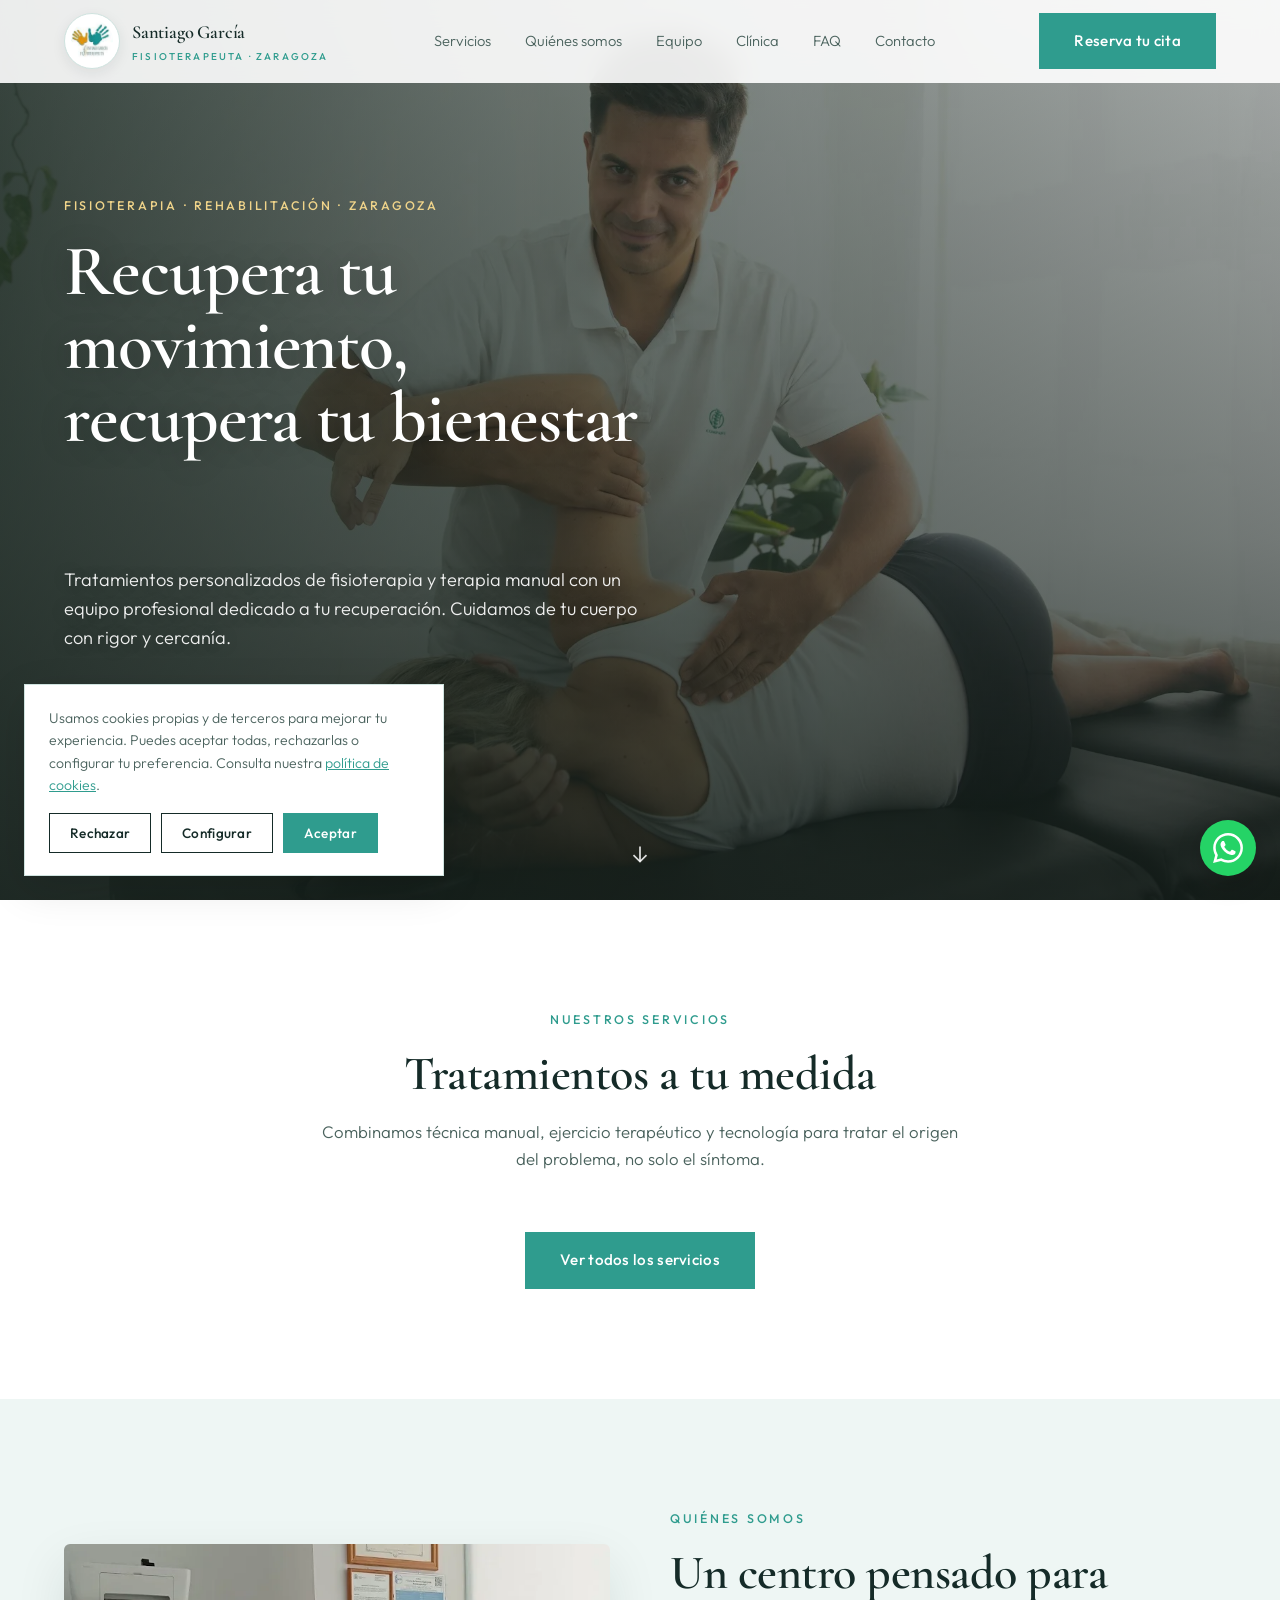
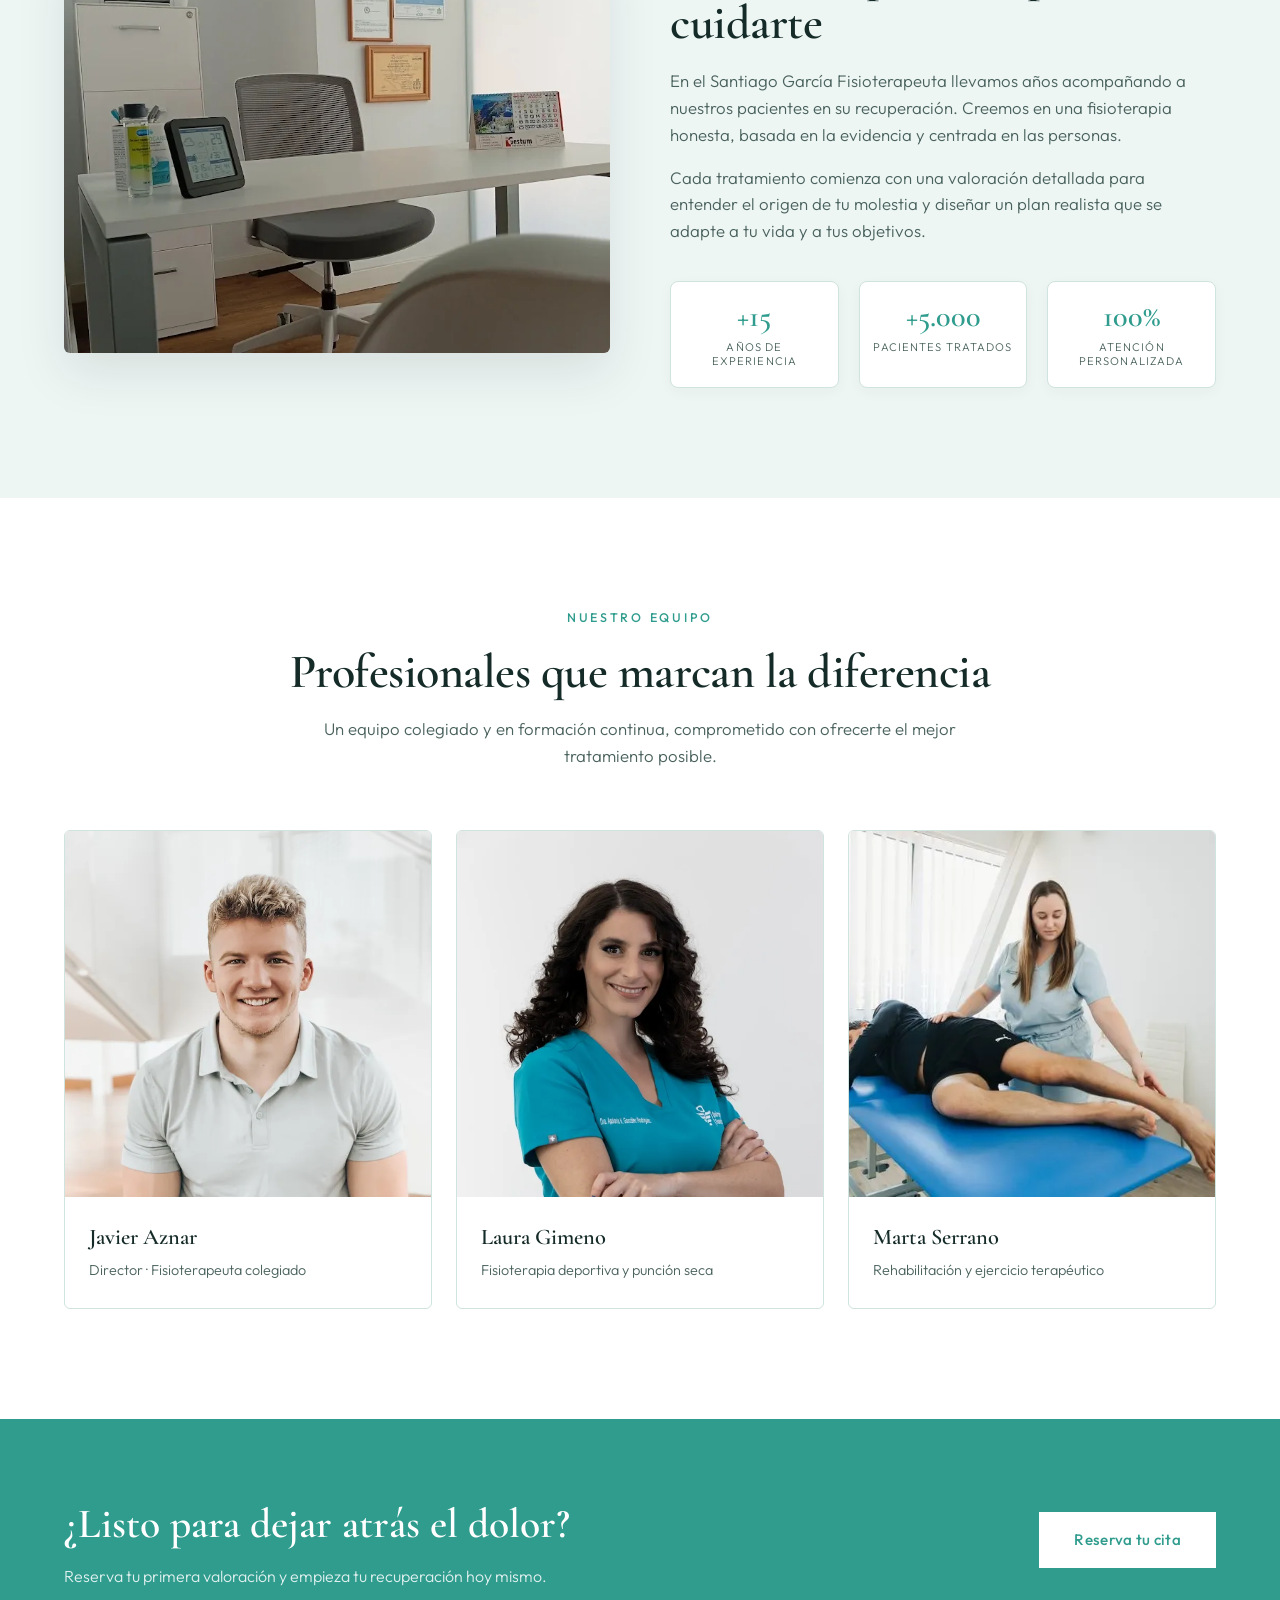
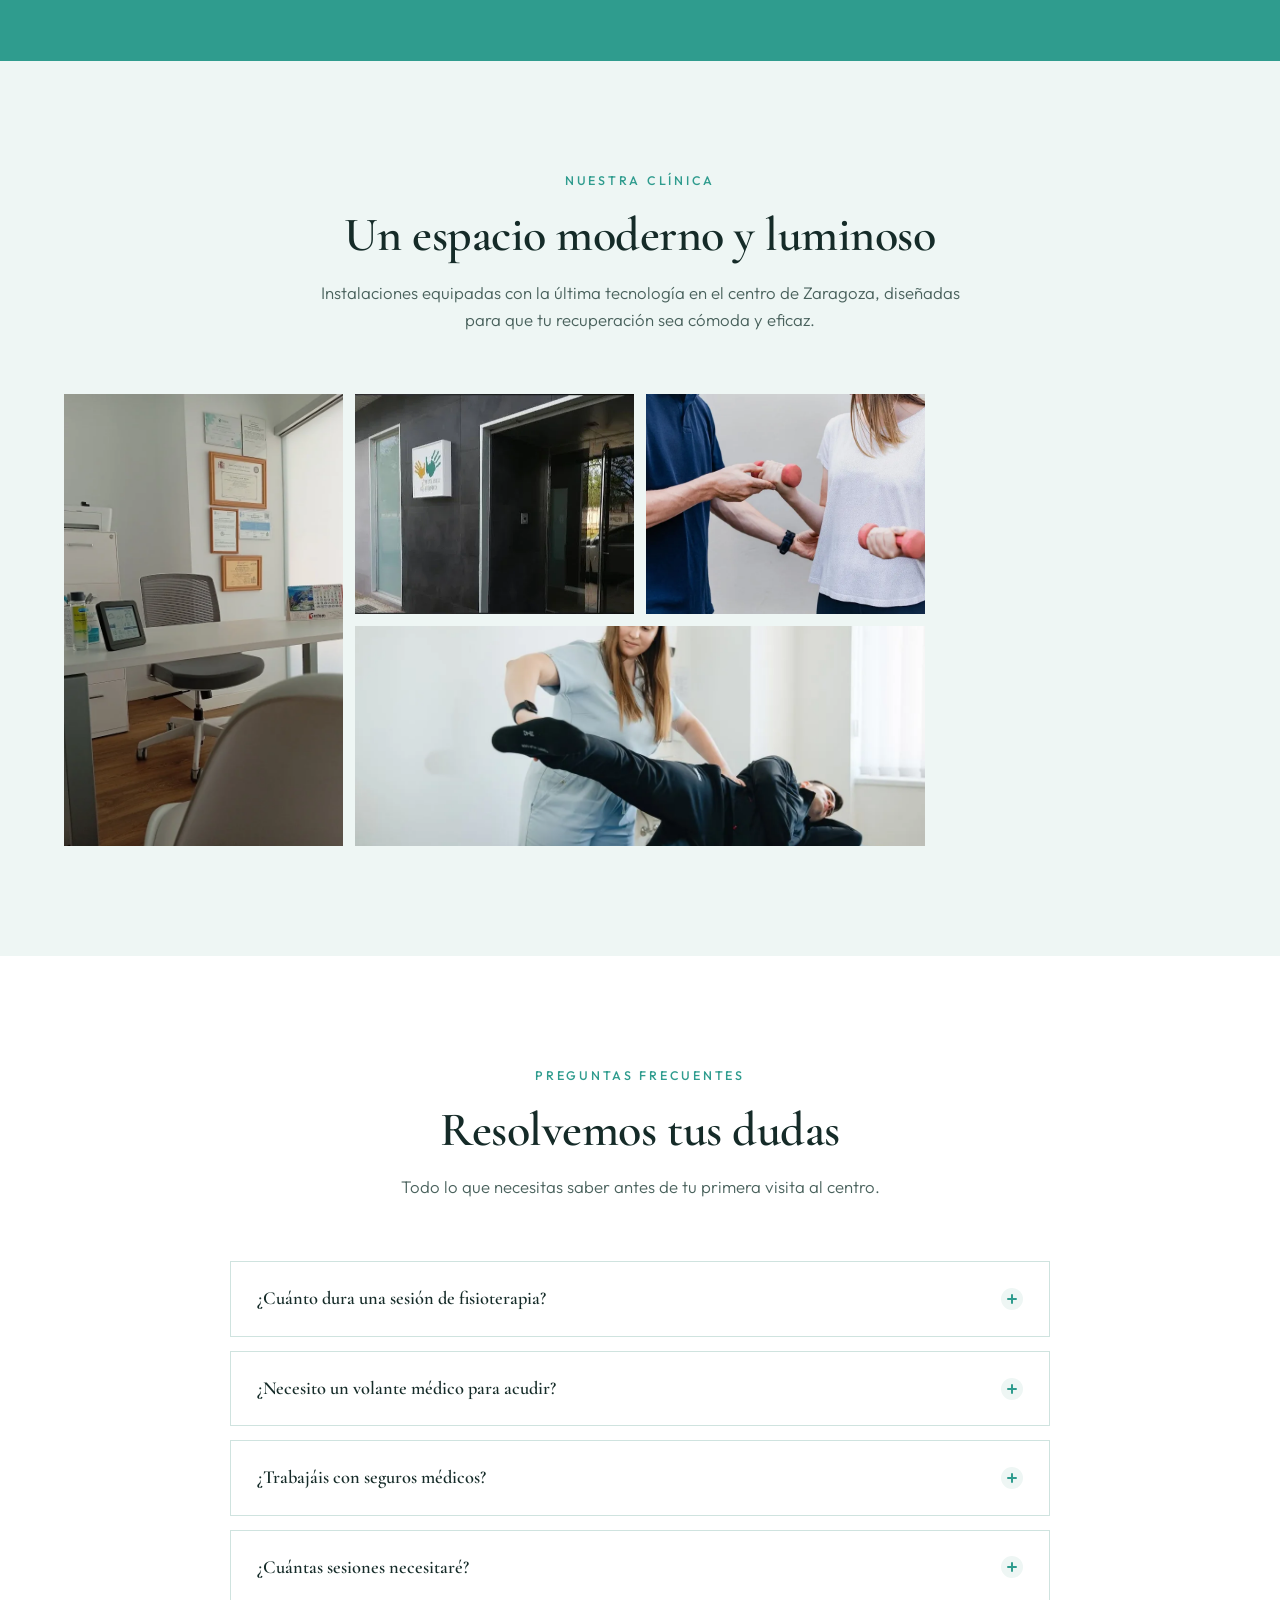
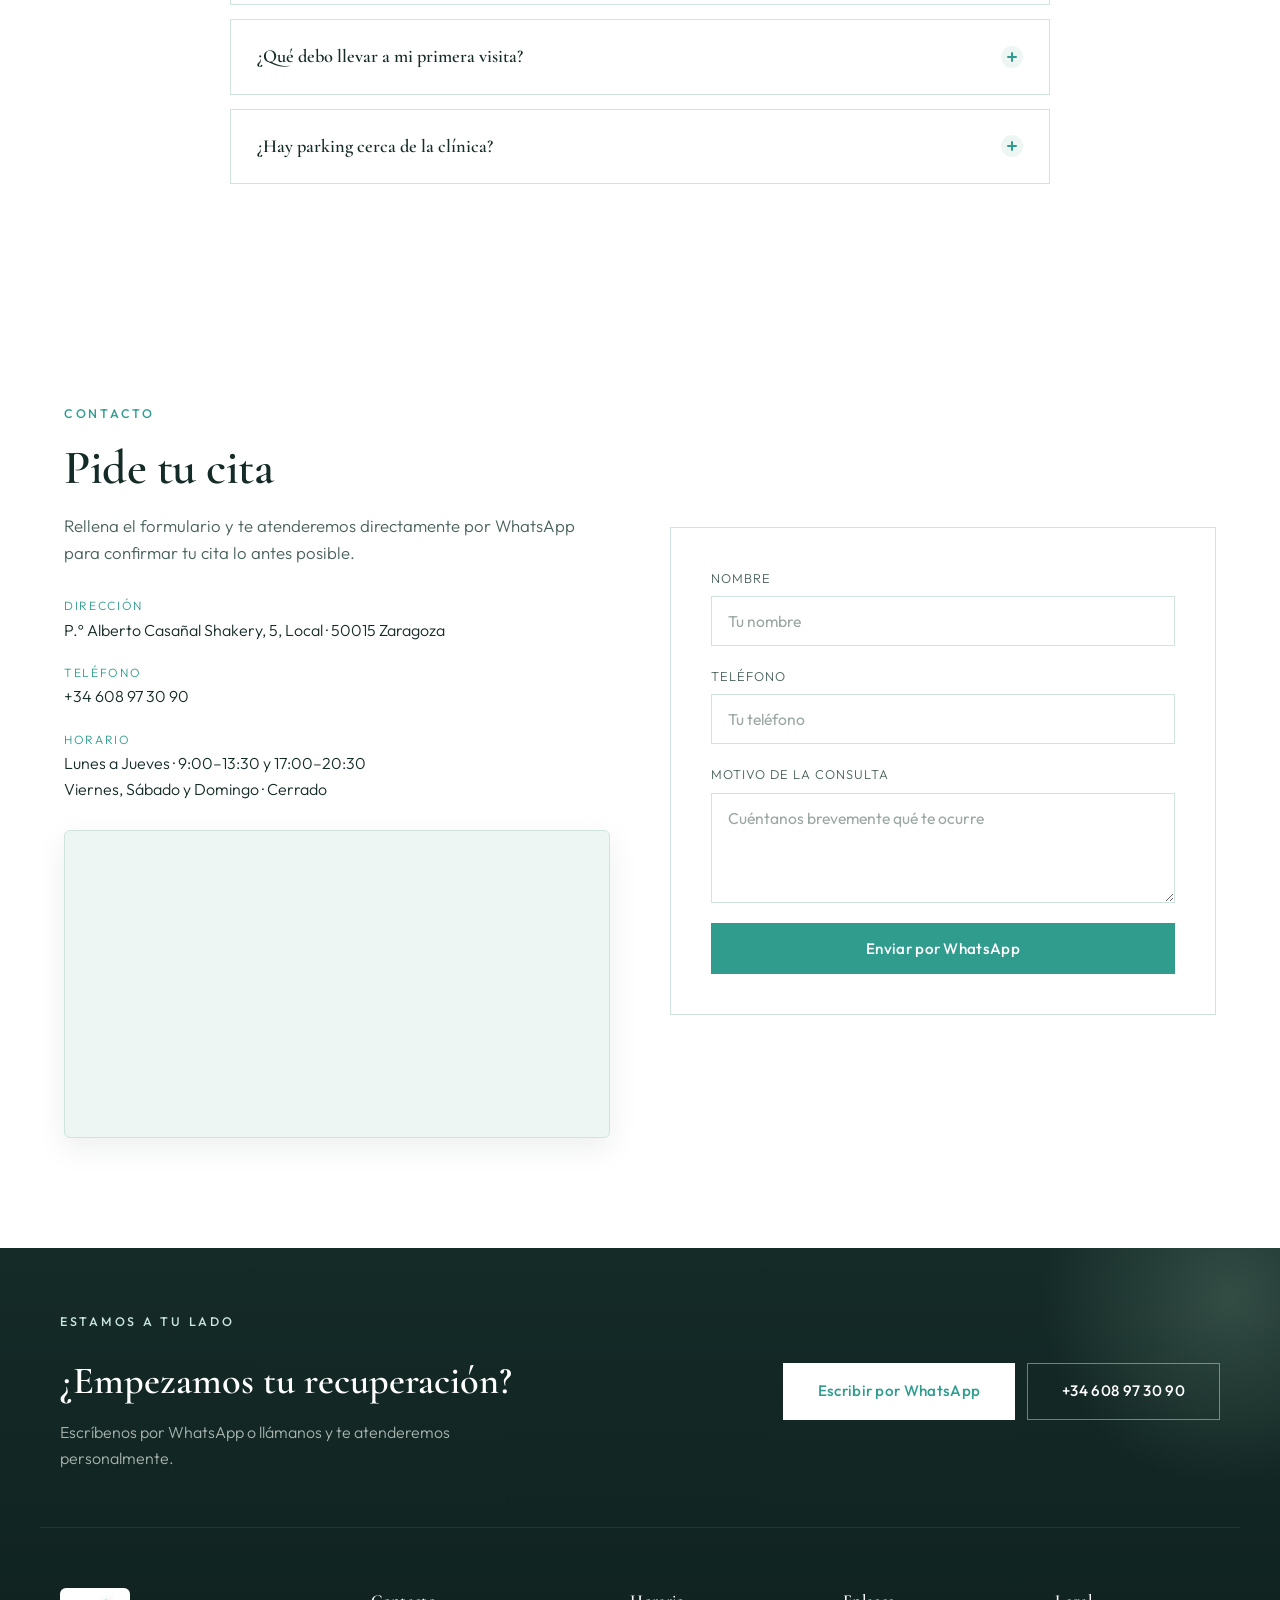
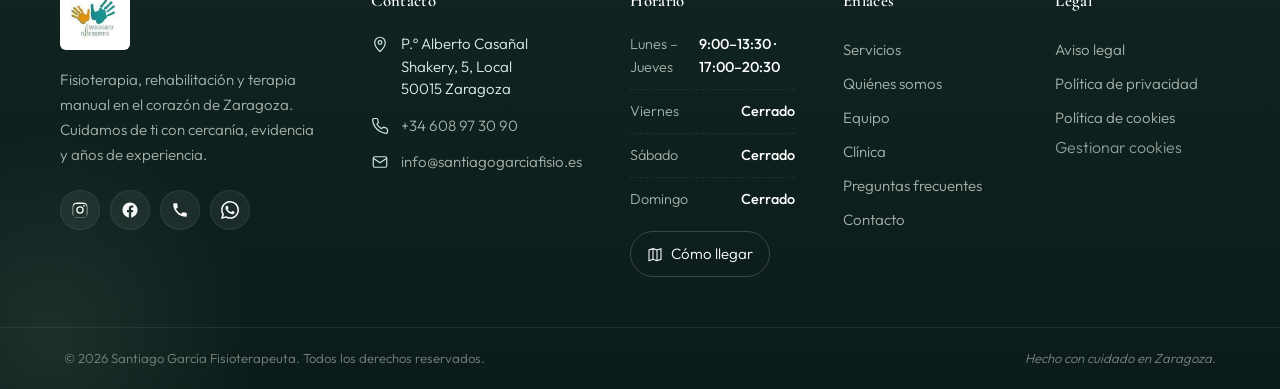
==== index.html @ b071722d "Add files via upload" ====
<!doctype html>
<html lang=es>

<head>
  <meta charset=UTF-8>
  <meta content="default-src 'self'; base-uri 'self'; object-src 'none'; frame-ancestors 'none'; frame-src https://www.google.com; form-action 'self' https://wa.me; img-src 'self' data: https:; style-src 'self' 'unsafe-inline'; font-src 'self' data:; script-src 'self' 'unsafe-inline'; connect-src 'self'; upgrade-insecure-requests" http-equiv=Content-Security-Policy>
  <meta content=nosniff http-equiv=X-Content-Type-Options>
  <meta content=strict-origin-when-cross-origin http-equiv=Referrer-Policy>
  <meta content="geolocation=(), microphone=(), camera=(), payment=(), interest-cohort=()" http-equiv=Permissions-Policy>
  <meta content="telephone=no" name=format-detection>
  <meta content="width=device-width,initial-scale=1" name=viewport>
  <meta content="Santiago García Fisioterapeuta. Fisioterapia, rehabilitación y terapia manual en el corazón de Zaragoza. Reserva tu cita." name=description>
  <title>Santiago García Fisioterapeuta | Fisioterapia y Rehabilitación en Zaragoza</title>
  <meta content="fisioterapia Zaragoza, fisioterapeuta Zaragoza, rehabilitación Zaragoza, terapia manual, Santiago García fisio, punción seca, masaje deportivo" name=keywords>
  <meta content="Santiago García Fisioterapeuta" name=author>
  <meta content="index, follow, max-image-preview:large" name=robots>
  <meta content=ES-Z name=geo.region>
  <meta content=Zaragoza name=geo.placename>
  <meta content=#2f9c8e name=theme-color>
  <link href=https://santiagogarciafisio.es/ rel=canonical>
  <meta content=website property=og:type>
  <meta content="Santiago García Fisioterapeuta" property=og:site_name>
  <meta content=es_ES property=og:locale>
  <meta content=https://santiagogarciafisio.es/ property=og:url>
  <meta content="Santiago García Fisioterapeuta | Fisioterapia y Rehabilitación en Zaragoza" property=og:title>
  <meta content="Clínica de fisioterapia, rehabilitación y terapia manual en Zaragoza. Más de 15 años de experiencia y atención personalizada. Reserva tu cita." property=og:description>
  <meta content=https://santiagogarciafisio.es/images/hero-bg.webp property=og:image>
  <meta content=1200 property=og:image:width>
  <meta content=630 property=og:image:height>
  <meta content="Clínica Santiago García Fisioterapeuta en Zaragoza" property=og:image:alt>
  <meta content=summary_large_image name=twitter:card>
  <meta content="Santiago García Fisioterapeuta | Zaragoza" name=twitter:title>
  <meta content="Fisioterapia, rehabilitación y terapia manual en Zaragoza. Más de 15 años tratando a pacientes con atención personalizada." name=twitter:description>
  <meta content=https://santiagogarciafisio.es/images/hero-bg.webp name=twitter:image>
  <meta content="Clínica Santiago García Fisioterapeuta" name=twitter:image:alt>
  <link as=image fetchpriority=high href=images/logo.webp rel=preload>
  <link as=image fetchpriority=high href=images/hero-bg-mobile.webp rel=preload>
  <style>
    :root {
      --bg: #fff;
      --surface: #eef6f4;
      --primary: #2f9c8e;
      --primary-hover: #1f7a70;
      --text-dark: #152b28;
      --text-muted: #4a625d;
      --border: #cfe3df;
      --container: 1200px;
      --font-head: "Cormorant Garamond", serif;
      --font-body: "Outfit", sans-serif
    }

    * {
      box-sizing: border-box;
      -webkit-tap-highlight-color: transparent;
      margin: 0;
      padding: 0
    }

    html {
      scroll-behavior: smooth;
      scroll-padding-top: 84px
    }

    body {
      font-family: var(--font-body);
      color: var(--text-dark);
      background: var(--bg);
      -webkit-font-smoothing: antialiased;
      font-weight: 300;
      line-height: 1.6
    }

    img {
      max-width: 100%;
      display: block
    }

    a {
      color: inherit;
      text-decoration: none
    }

    .container {
      width: 100%;
      max-width: var(--container);
      margin: 0 auto;
      padding: 0 24px
    }

    .eyebrow {
      letter-spacing: .22em;
      text-transform: uppercase;
      color: var(--primary);
      margin-bottom: 1.2rem;
      font-size: .78rem;
      font-weight: 500
    }

    .btn {
      font-family: var(--font-body);
      letter-spacing: .02em;
      cursor: pointer;
      touch-action: manipulation;
      border: 1px solid #0000;
      justify-content: center;
      align-items: center;
      padding: 15px 34px;
      font-size: .95rem;
      font-weight: 500;
      transition: background-color .3s, color .3s, border-color .3s, transform .1s, box-shadow .1s;
      display: inline-flex
    }

    .btn--primary {
      background: var(--primary);
      color: #fff
    }

    .btn--primary:hover {
      background: var(--primary-hover)
    }

    .btn--outline-light {
      color: #fff;
      background: 0 0;
      border-color: #ffffffb3
    }

    .btn--outline-light:hover {
      color: var(--text-dark);
      background: #fff;
      border-color: #fff
    }


  </style>
  <link as=font crossorigin href=fonts/outfit-300-latin.woff2 rel=preload type=font/woff2>
  <link as=font crossorigin href=fonts/cormorant-garamond-600-latin.woff2 rel=preload type=font/woff2>
  <link href=styles.css rel=stylesheet>
  <script type=application/ld+json>
    {
      "@context": "https://schema.org",
      "@type": "Physiotherapist",
      "@id": "https://santiagogarciafisio.es/#business",
      "name": "Santiago García Fisioterapeuta",
      "image": "https://santiagogarciafisio.es/images/logo.webp",
      "logo": "https://santiagogarciafisio.es/images/logo.webp",
      "url": "https://santiagogarciafisio.es/",
      "telephone": "+34608973090",
      "email": "info@santiagogarciafisio.es",
      "priceRange": "€€",
      "description": "Clínica de fisioterapia, rehabilitación y terapia manual en Zaragoza. Atención personalizada con más de 15 años de experiencia.",
      "address": {
        "@type": "PostalAddress",
        "streetAddress": "P.º Alberto Casañal Shakery, 5, Local",
        "addressLocality": "Zaragoza",
        "addressRegion": "Zaragoza",
        "postalCode": "50015",
        "addressCountry": "ES"
      },
      "geo": {
        "@type": "GeoCoordinates",
        "latitude": 41.6690,
        "longitude": -0.9096
      },
      "areaServed": {
        "@type": "City",
        "name": "Zaragoza"
      },
      "openingHoursSpecification": [{
        "@type": "OpeningHoursSpecification",
        "dayOfWeek": ["Monday", "Tuesday", "Wednesday", "Thursday"],
        "opens": "09:00",
        "closes": "13:30"
      }, {
        "@type": "OpeningHoursSpecification",
        "dayOfWeek": ["Monday", "Tuesday", "Wednesday", "Thursday"],
        "opens": "17:00",
        "closes": "20:30"
      }]
    }
  </script>
  <script type=application/ld+json>
    {
      "@context": "https://schema.org",
      "@type": "FAQPage",
      "mainEntity": [{
          "@type": "Question",
          "name": "¿Cuánto dura una sesión de fisioterapia?",
          "acceptedAnswer": {
            "@type": "Answer",
            "text": "Cada sesión tiene una duración aproximada de 45 a 60 minutos, incluyendo la valoración inicial, el tratamiento y las recomendaciones para casa."
          }
        },
        {
          "@type": "Question",
          "name": "¿Necesito un volante médico para acudir?",
          "acceptedAnswer": {
            "@type": "Answer",
            "text": "No es imprescindible. Puedes venir directamente y nuestro equipo realizará una valoración completa. Si dispones de informes médicos previos, tráelos para orientar mejor el tratamiento."
          }
        },
        {
          "@type": "Question",
          "name": "¿Trabajáis con seguros médicos?",
          "acceptedAnswer": {
            "@type": "Answer",
            "text": "Sí, colaboramos con las principales aseguradoras. Contáctanos para confirmar si tu compañía está incluida y gestionar la autorización."
          }
        },
        {
          "@type": "Question",
          "name": "¿Cuántas sesiones necesitaré?",
          "acceptedAnswer": {
            "@type": "Answer",
            "text": "Depende de cada caso. Tras la valoración inicial te propondremos un plan realista con una estimación clara de sesiones y objetivos."
          }
        },
        {
          "@type": "Question",
          "name": "¿Qué debo llevar a mi primera visita?",
          "acceptedAnswer": {
            "@type": "Answer",
            "text": "Ropa cómoda que permita moverse con libertad y, si dispones, informes médicos, pruebas de imagen o el historial de tratamientos previos."
          }
        },
        {
          "@type": "Question",
          "name": "¿Hay parking cerca de la clínica?",
          "acceptedAnswer": {
            "@type": "Answer",
            "text": "Sí, disponemos de varios parkings públicos a pocos minutos andando y zona azul en los alrededores del Paseo Alberto Casañal Shakery."
          }
        }
      ]
    }
  </script>
  <script type=application/ld+json>
    {
      "@context": "https://schema.org",
      "@type": "WebSite",
      "url": "https://santiagogarciafisio.es/",
      "name": "Santiago García Fisioterapeuta",
      "inLanguage": "es-ES"
    }
  </script>
</head>

<body>
  <header class=header data-testid=header-section id=site-header>
    <div class="container header__inner"><a class=header__logo data-testid=header-logo href=#hero> <img alt="Santiago García Fisioterapeuta" decoding=async fetchpriority=high height=140 src=images/logo.webp width=140> <span class=header__logo-text> <span class=header__logo-name>Santiago García</span> <span class=header__logo-tag>Fisioterapeuta · Zaragoza</span> </span> </a>
      <nav class=nav data-testid=main-nav id=main-nav><a class=nav__link data-testid=nav-servicios href=#servicios>Servicios</a><a class=nav__link data-testid=nav-quienes-somos href=#quienes-somos>Quiénes somos</a><a class=nav__link data-testid=nav-equipo href=#equipo>Equipo</a><a class=nav__link data-testid=nav-clinica href=#clinica>Clínica</a><a class=nav__link data-testid=nav-faq href=#faq>FAQ</a><a class=nav__link data-testid=nav-contacto href=#contacto>Contacto</a></nav><a class="btn btn--primary header__cta" data-testid=header-cta href=#contacto>Reserva tu cita</a><button aria-label="Abrir menú" class=nav-toggle data-testid=nav-toggle id=nav-toggle><span></span><span></span><span></span></button>
    </div>
    <div class=mobile-nav data-testid=mobile-nav id=mobile-nav><a class=mobile-nav__link href=#servicios>Servicios</a><a class=mobile-nav__link href=#quienes-somos>Quiénes somos</a><a class=mobile-nav__link href=#equipo>Equipo</a><a class=mobile-nav__link href=#clinica>Clínica</a><a class=mobile-nav__link href=#faq>FAQ</a><a class=mobile-nav__link href=#contacto>Contacto</a><a class="btn btn--primary mobile-nav__cta" href=#contacto>Reserva tu cita</a></div>
  </header>
  <main>
    <section class=hero data-testid=hero-section id=hero>
      <div class=hero__bg></div>
      <div class="container hero__inner">
        <div class="reveal hero__content">
          <p class=eyebrow>Fisioterapia · Rehabilitación · Zaragoza</p>
          <h1 class=hero__title>Recupera tu movimiento,<br>recupera tu bienestar</h1>
          <p class=hero__text>Tratamientos personalizados de fisioterapia y terapia manual con un equipo profesional dedicado a tu recuperación. Cuidamos de tu cuerpo con rigor y cercanía.</p>
          <div class=hero__actions><a class="btn btn--primary" data-testid=hero-cta href=#contacto>Reserva tu cita</a><a class="btn btn--outline-light" data-testid=hero-call href=tel:+34608973090>Llámanos</a></div>
        </div>
      </div><a aria-label="Desplázate hacia abajo" class=hero__scroll href=#servicios><svg viewbox="0 0 24 24" fill=none stroke=currentColor stroke-width=1.6>
          <path d="M12 5v14" />
          <path d="M6 13l6 6 6-6" />
        </svg></a>
    </section>
    <section class=section data-testid=servicios-section id=servicios>
      <div class=container>
        <div class="reveal section__head">
          <p class=eyebrow>Nuestros servicios</p>
          <h2 class=section__title>Tratamientos a tu medida</h2>
          <p class=section__lead>Combinamos técnica manual, ejercicio terapéutico y tecnología para tratar el origen del problema, no solo el síntoma.</p>
        </div>
        <div class="reveal section__cta"><a class="btn btn--primary" data-testid=ver-servicios-btn href=servicios.html>Ver todos los servicios</a></div>
      </div>
    </section>
    <section class="section section--alt" data-testid=quienes-somos-section id=quienes-somos>
      <div class="container split">
        <div class="reveal split__media"><img alt="Fisioterapeuta trabajando con una paciente" sizes="(max-width: 768px) 100vw, 50vw" srcset="images/quienes-somos-550.webp 550w, images/quienes-somos.webp 1100w" decoding=async height=733 loading=lazy src=images/quienes-somos.webp width=1100></div>
        <div class="reveal split__content">
          <p class=eyebrow>Quiénes somos</p>
          <h2 class=section__title>Un centro pensado para cuidarte</h2>
          <p class=section__lead>En el Santiago García Fisioterapeuta llevamos años acompañando a nuestros pacientes en su recuperación. Creemos en una fisioterapia honesta, basada en la evidencia y centrada en las personas.</p>
          <p class=section__lead>Cada tratamiento comienza con una valoración detallada para entender el origen de tu molestia y diseñar un plan realista que se adapte a tu vida y a tus objetivos.</p>
          <div class=stats>
            <div class=stat><span class=stat__num>+15</span><span class=stat__label>años de experiencia</span></div>
            <div class=stat><span class=stat__num>+5.000</span><span class=stat__label>pacientes tratados</span></div>
            <div class=stat><span class=stat__num>100%</span><span class=stat__label>atención personalizada</span></div>
          </div>
        </div>
      </div>
    </section>
    <section class=section data-testid=equipo-section id=equipo>
      <div class=container>
        <div class="reveal section__head">
          <p class=eyebrow>Nuestro equipo</p>
          <h2 class=section__title>Profesionales que marcan la diferencia</h2>
          <p class=section__lead>Un equipo colegiado y en formación continua, comprometido con ofrecerte el mejor tratamiento posible.</p>
        </div>
        <div class="grid grid--3">
          <figure class="reveal team" data-testid=team-member>
            <div class=team__photo><img alt="Fisioterapeuta del equipo" sizes="(max-width: 768px) 100vw, 33vw" srcset="images/team-1-350.webp 350w, images/team-1.webp 700w" decoding=async height=700 loading=lazy src=images/team-1.webp width=700></div>
            <figcaption>
              <h3 class=team__name>Javier Aznar</h3>
              <p class=team__role>Director · Fisioterapeuta colegiado</p>
            </figcaption>
          </figure>
          <figure class="reveal team" data-testid=team-member>
            <div class=team__photo><img alt="Fisioterapeuta del equipo" sizes="(max-width: 768px) 100vw, 33vw" srcset="images/team-2-350.webp 350w, images/team-2.webp 700w" decoding=async height=700 loading=lazy src=images/team-2.webp width=700></div>
            <figcaption>
              <h3 class=team__name>Laura Gimeno</h3>
              <p class=team__role>Fisioterapia deportiva y punción seca</p>
            </figcaption>
          </figure>
          <figure class="reveal team" data-testid=team-member>
            <div class=team__photo><img alt="Fisioterapeuta del equipo" sizes="(max-width: 768px) 100vw, 33vw" srcset="images/team-3-350.webp 350w, images/team-3.webp 700w" decoding=async height=700 loading=lazy src=images/team-3.webp width=700></div>
            <figcaption>
              <h3 class=team__name>Marta Serrano</h3>
              <p class=team__role>Rehabilitación y ejercicio terapéutico</p>
            </figcaption>
          </figure>
        </div>
      </div>
    </section>
    <section class=cta-band data-testid=mid-cta-section>
      <div class="reveal container cta-band__inner">
        <div>
          <h2 class=cta-band__title>¿Listo para dejar atrás el dolor?</h2>
          <p class=cta-band__text>Reserva tu primera valoración y empieza tu recuperación hoy mismo.</p>
        </div><a class="btn btn--light" data-testid=mid-cta-button href=#contacto>Reserva tu cita</a>
      </div>
    </section>
    <section class="section section--alt" data-testid=clinica-section id=clinica>
      <div class=container>
        <div class="reveal section__head">
          <p class=eyebrow>Nuestra clínica</p>
          <h2 class=section__title>Un espacio moderno y luminoso</h2>
          <p class=section__lead>Instalaciones equipadas con la última tecnología en el centro de Zaragoza, diseñadas para que tu recuperación sea cómoda y eficaz.</p>
        </div>
        <div class="reveal gallery"><img alt="Sala de electroterapia" class="gallery__item gallery__item--tall" sizes="(max-width: 768px) 100vw, 50vw" srcset="images/gallery-1-480.webp 480w, images/gallery-1.webp 900w" decoding=async height=1200 loading=lazy src=images/gallery-1.webp width=900><img alt="Sala de tratamiento" sizes="(max-width: 768px) 100vw, 50vw" srcset="images/gallery-2-480.webp 480w, images/gallery-2.webp 900w" class=gallery__item decoding=async height=600 loading=lazy src=images/gallery-2.webp width=900><img alt="Zona de ejercicio terapéutico" sizes="(max-width: 768px) 100vw, 50vw" srcset="images/gallery-3-480.webp 480w, images/gallery-3.webp 900w" class=gallery__item decoding=async height=600 loading=lazy src=images/gallery-3.webp width=900><img alt="Sesión de rehabilitación en la clínica" class="gallery__item gallery__item--wide" sizes="(max-width: 768px) 100vw, 50vw" srcset="images/gallery-4-600.webp 600w, images/gallery-4.webp 1200w" decoding=async height=800 loading=lazy src=images/gallery-4.webp width=1200></div>
      </div>
    </section>
    <section class=section data-testid=faq-section id=faq>
      <div class=container>
        <div class="reveal section__head">
          <p class=eyebrow>Preguntas frecuentes</p>
          <h2 class=section__title>Resolvemos tus dudas</h2>
          <p class=section__lead>Todo lo que necesitas saber antes de tu primera visita al centro.</p>
        </div>
        <div class="reveal faq">
          <details class=faq__item data-testid=faq-item>
            <summary class=faq__question><span>¿Cuánto dura una sesión de fisioterapia?</span> <span aria-hidden=true class=faq__icon></span></summary>
            <div class=faq__answer>
              <p>Cada sesión tiene una duración aproximada de 45 a 60 minutos, incluyendo la valoración inicial, el tratamiento y las recomendaciones para casa.</p>
            </div>
          </details>
          <details class=faq__item data-testid=faq-item>
            <summary class=faq__question><span>¿Necesito un volante médico para acudir?</span> <span aria-hidden=true class=faq__icon></span></summary>
            <div class=faq__answer>
              <p>No es imprescindible. Puedes venir directamente y nuestro equipo realizará una valoración completa. Si dispones de informes médicos previos, tráelos para orientar mejor el tratamiento.</p>
            </div>
          </details>
          <details class=faq__item data-testid=faq-item>
            <summary class=faq__question><span>¿Trabajáis con seguros médicos?</span> <span aria-hidden=true class=faq__icon></span></summary>
            <div class=faq__answer>
              <p>Sí, colaboramos con las principales aseguradoras. Contáctanos para confirmar si tu compañía está incluida y gestionar la autorización.</p>
            </div>
          </details>
          <details class=faq__item data-testid=faq-item>
            <summary class=faq__question><span>¿Cuántas sesiones necesitaré?</span> <span aria-hidden=true class=faq__icon></span></summary>
            <div class=faq__answer>
              <p>Depende de cada caso. Tras la valoración inicial te propondremos un plan realista con una estimación clara de sesiones y objetivos.</p>
            </div>
          </details>
          <details class=faq__item data-testid=faq-item>
            <summary class=faq__question><span>¿Qué debo llevar a mi primera visita?</span> <span aria-hidden=true class=faq__icon></span></summary>
            <div class=faq__answer>
              <p>Ropa cómoda que permita moverse con libertad y, si dispones, informes médicos, pruebas de imagen o el historial de tratamientos previos.</p>
            </div>
          </details>
          <details class=faq__item data-testid=faq-item>
            <summary class=faq__question><span>¿Hay parking cerca de la clínica?</span> <span aria-hidden=true class=faq__icon></span></summary>
            <div class=faq__answer>
              <p>Sí, disponemos de varios parkings públicos a pocos minutos andando y zona azul en los alrededores de la Paseo Alberto Casañal Shakery.</p>
            </div>
          </details>
        </div>
      </div>
    </section>
    <section class=section data-testid=contacto-section id=contacto>
      <div class="container split">
        <div class="reveal split__content">
          <p class=eyebrow>Contacto</p>
          <h2 class=section__title>Pide tu cita</h2>
          <p class=section__lead>Rellena el formulario y te atenderemos directamente por WhatsApp para confirmar tu cita lo antes posible.</p>
          <ul class=contact-list>
            <li><span class=contact-list__label>Dirección</span> <span>P.º Alberto Casañal Shakery, 5, Local · 50015 Zaragoza</span></li>
            <li><span class=contact-list__label>Teléfono</span> <a href=tel:+34608973090>+34 608 97 30 90</a></li>
            <li><span class=contact-list__label>Horario</span> <span>Lunes a Jueves · 9:00–13:30 y 17:00–20:30<br>Viernes, Sábado y Domingo · Cerrado</span></li>
          </ul>
          <div class=map-embed><iframe src="https://www.google.com/maps?q=P.%C2%BA+Alberto+Casa%C3%B1al+Shakery,+5,+50015+Zaragoza&output=embed" title="Ubicación de Santiago García Fisioterapeuta" allowfullscreen loading=lazy></iframe></div>
        </div>
        <div class="reveal split__media">
          <form class=form data-testid=contact-form id=contact-form>
            <div class=field><label for=nombre>Nombre</label><input placeholder="Tu nombre" data-testid=form-nombre id=nombre name=nombre required></div>
            <div class=field><label for=telefono>Teléfono</label><input placeholder="Tu teléfono" data-testid=form-telefono id=telefono name=telefono required type=tel></div>
            <div class=field><label for=motivo>Motivo de la consulta</label><textarea placeholder="Cuéntanos brevemente qué te ocurre" data-testid=form-motivo id=motivo name=motivo required rows=4></textarea></div><button class="btn btn--primary btn--block" data-testid=form-submit>Enviar por WhatsApp</button>
          </form>
        </div>
      </div>
    </section>
  </main>
  <footer class=footer data-testid=footer-section>
    <div class="container footer__hero">
      <div class=footer__hero-text>
        <p class="eyebrow eyebrow--light">Estamos a tu lado</p>
        <h3 class=footer__hero-title>¿Empezamos tu recuperación?</h3>
        <p class=footer__hero-lead>Escríbenos por WhatsApp o llámanos y te atenderemos personalmente.</p>
      </div>
      <div class=footer__hero-actions><a class="btn btn--light" href="https://wa.me/34608973090?text=Hola%2C%20me%20gustar%C3%ADa%20pedir%20una%20cita." rel=noopener target=_blank>Escribir por WhatsApp</a><a class="btn btn--outline-light" href=tel:+34608973090>+34 608 97 30 90</a></div>
    </div>
    <div class="container footer__grid">
      <div class="footer__col footer__brand"><img alt="Santiago García Fisioterapeuta" class=footer__logo decoding=async height=140 loading=lazy src=images/logo.webp width=140>
        <p>Fisioterapia, rehabilitación y terapia manual en el corazón de Zaragoza. Cuidamos de ti con cercanía, evidencia y años de experiencia.</p>
        <div class="social social--footer" data-testid=footer-social><a class="social__link social__link--ig" aria-label=Instagram href=https://instagram.com rel=noopener target=_blank><svg viewbox="0 0 24 24" aria-hidden=true fill=currentColor>
              <path d="M12 2.163c3.204 0 3.584.012 4.849.07 1.366.062 2.633.336 3.608 1.311.975.975 1.249 2.242 1.311 3.608.058 1.265.07 1.645.07 4.849s-.012 3.584-.07 4.849c-.062 1.366-.336 2.633-1.311 3.608-.975.975-2.242 1.249-3.608 1.311-1.265.058-1.645.07-4.849.07s-3.584-.012-4.849-.07c-1.366-.062-2.633-.336-3.608-1.311-.975-.975-1.249-2.242-1.311-3.608C2.175 15.647 2.163 15.267 2.163 12s.012-3.584.07-4.849c.062-1.366.336-2.633 1.311-3.608.975-.975 2.242-1.249 3.608-1.311C8.416 2.175 8.796 2.163 12 2.163Zm0 1.802c-3.15 0-3.522.012-4.767.069-1.02.047-1.573.216-1.94.36-.487.19-.835.416-1.2.782-.366.365-.592.713-.782 1.2-.144.367-.313.92-.36 1.94-.057 1.245-.069 1.617-.069 4.767s.012 3.522.069 4.767c.047 1.02.216 1.573.36 1.94.19.487.416.835.782 1.2.365.366.713.592 1.2.782.367.144.92.313 1.94.36 1.245.057 1.617.069 4.767.069s3.522-.012 4.767-.069c1.02-.047 1.573-.216 1.94-.36.487-.19.835-.416 1.2-.782.366-.365.592-.713.782-1.2.144-.367.313-.92.36-1.94.057-1.245.069-1.617.069-4.767s-.012-3.522-.069-4.767c-.047-1.02-.216-1.573-.36-1.94a3.23 3.23 0 0 0-.782-1.2 3.23 3.23 0 0 0-1.2-.782c-.367-.144-.92-.313-1.94-.36-1.245-.057-1.617-.069-4.767-.069Zm0 3.064A4.971 4.971 0 1 1 12 17a4.971 4.971 0 0 1 0-9.971Zm0 8.2A3.229 3.229 0 1 0 12 8.771a3.229 3.229 0 0 0 0 6.458Zm6.406-8.845a1.163 1.163 0 1 1-2.326 0 1.163 1.163 0 0 1 2.326 0Z" />
            </svg> </a><a class="social__link social__link--fb" aria-label=Facebook href=https://facebook.com rel=noopener target=_blank><svg viewbox="0 0 24 24" aria-hidden=true fill=currentColor>
              <path d="M22 12.06C22 6.5 17.52 2 12 2S2 6.5 2 12.06C2 17.08 5.66 21.24 10.44 22v-7.03H7.9v-2.91h2.54V9.85c0-2.52 1.49-3.91 3.78-3.91 1.09 0 2.24.2 2.24.2v2.47h-1.26c-1.24 0-1.63.78-1.63 1.57v1.88h2.78l-.44 2.91h-2.34V22C18.34 21.24 22 17.08 22 12.06Z" />
            </svg> </a><a class="social__link social__link--tel" aria-label=Teléfono href=tel:+34608973090><svg viewbox="0 0 24 24" aria-hidden=true fill=currentColor>
              <path d="M6.62 10.79a15.05 15.05 0 0 0 6.59 6.59l2.2-2.2a1 1 0 0 1 1.02-.24c1.12.37 2.33.57 3.57.57a1 1 0 0 1 1 1V20a1 1 0 0 1-1 1A17 17 0 0 1 3 4a1 1 0 0 1 1-1h3.5a1 1 0 0 1 1 1c0 1.24.2 2.45.57 3.57a1 1 0 0 1-.24 1.02l-2.21 2.2Z" />
            </svg> </a><a class="social__link social__link--wa" aria-label=WhatsApp href=https://wa.me/34608973090 rel=noopener target=_blank><svg viewbox="0 0 24 24" aria-hidden=true fill=currentColor>
              <path d="M17.472 14.382c-.297-.149-1.758-.867-2.03-.967-.273-.099-.471-.148-.67.15-.197.297-.767.966-.94 1.164-.173.199-.347.223-.644.075-.297-.149-1.255-.463-2.39-1.475-.883-.788-1.48-1.761-1.653-2.059-.173-.297-.018-.458.13-.606.134-.133.298-.347.446-.52.149-.174.198-.298.298-.497.099-.198.05-.371-.025-.52-.075-.149-.669-1.612-.916-2.207-.242-.579-.487-.5-.669-.51-.173-.008-.371-.01-.57-.01-.198 0-.52.074-.792.372-.272.297-1.04 1.016-1.04 2.479 0 1.462 1.065 2.875 1.213 3.074.149.198 2.096 3.2 5.077 4.487.71.306 1.263.489 1.694.625.712.227 1.36.195 1.871.118.571-.085 1.758-.719 2.006-1.413.248-.694.248-1.289.173-1.413-.074-.124-.272-.198-.57-.347m-5.421 7.403h-.004a9.87 9.87 0 0 1-5.031-1.378l-.361-.214-3.741.982.998-3.648-.235-.374a9.86 9.86 0 0 1-1.51-5.26c.001-5.45 4.436-9.884 9.888-9.884 2.64 0 5.122 1.03 6.988 2.898a9.825 9.825 0 0 1 2.893 6.994c-.003 5.45-4.437 9.884-9.885 9.884m8.413-18.297A11.815 11.815 0 0 0 12.05 0C5.495 0 .16 5.335.157 11.892c0 2.096.547 4.142 1.588 5.945L.057 24l6.305-1.654a11.882 11.882 0 0 0 5.683 1.448h.005c6.554 0 11.89-5.335 11.893-11.893a11.821 11.821 0 0 0-3.48-8.413z" />
            </svg></a></div>
      </div>
      <div class=footer__col>
        <h4>Contacto</h4>
        <ul class=footer__list>
          <li><svg viewbox="0 0 24 24" class=footer__ic fill=none stroke=currentColor stroke-width=1.6>
              <path d="M12 22s-7-6.2-7-12a7 7 0 1 1 14 0c0 5.8-7 12-7 12Z" />
              <circle cx=12 cy=10 r=2.5 />
            </svg> <span>P.º Alberto Casañal Shakery, 5, Local<br>50015 Zaragoza</span></li>
          <li><svg viewbox="0 0 24 24" class=footer__ic fill=none stroke=currentColor stroke-width=1.6>
              <path d="M22 16.9v3a2 2 0 0 1-2.2 2 19.8 19.8 0 0 1-8.6-3.1 19.5 19.5 0 0 1-6-6A19.8 19.8 0 0 1 2.1 4.2 2 2 0 0 1 4.1 2h3a2 2 0 0 1 2 1.7c.1.9.3 1.8.6 2.6a2 2 0 0 1-.5 2.1L8 9.6a16 16 0 0 0 6 6l1.2-1.2a2 2 0 0 1 2.1-.5c.8.3 1.7.5 2.6.6a2 2 0 0 1 1.7 2Z" />
            </svg> <a href=tel:+34608973090>+34 608 97 30 90</a></li>
          <li><svg viewbox="0 0 24 24" class=footer__ic fill=none stroke=currentColor stroke-width=1.6>
              <rect height=14 rx=2 width=18 x=3 y=5 />
              <path d="m3 7 9 6 9-6" />
            </svg> <a href=mailto:info@santiagogarciafisio.es>info@santiagogarciafisio.es</a></li>
        </ul>
      </div>
      <div class=footer__col>
        <h4>Horario</h4>
        <ul class=footer__hours>
          <li><span>Lunes – Jueves</span><span>9:00–13:30 · 17:00–20:30</span></li>
          <li><span>Viernes</span><span>Cerrado</span></li>
          <li><span>Sábado</span><span>Cerrado</span></li>
          <li><span>Domingo</span><span>Cerrado</span></li>
        </ul><a href="https://maps.google.com/?q=P.º+Alberto+Casañal+Shakery,+5,+50015+Zaragoza" class=footer__map-link rel=noopener target=_blank><svg viewbox="0 0 24 24" fill=none stroke=currentColor stroke-width=1.6>
            <path d="M9 20 3 22V6l6-2 6 2 6-2v16l-6 2-6-2Z" />
            <path d="M9 4v16M15 6v16" />
          </svg> <span>Cómo llegar</span></a>
      </div>
      <div class=footer__col>
        <h4>Enlaces</h4><a href=#servicios>Servicios</a><a href=#quienes-somos>Quiénes somos</a><a href=#equipo>Equipo</a><a href=#clinica>Clínica</a><a href=#faq>Preguntas frecuentes</a><a href=#contacto>Contacto</a>
      </div>
      <div class=footer__col>
        <h4>Legal</h4><a data-testid=footer-aviso-legal href=aviso-legal.html>Aviso legal</a><a data-testid=footer-privacidad href=privacidad.html>Política de privacidad</a><a data-testid=footer-cookies href=cookies.html>Política de cookies</a><button class=footer__link-btn data-cookie-manage data-testid=footer-cookie-manage type=button>Gestionar cookies</button>
      </div>
    </div>
    <div class=footer__bottom>
      <div class="container footer__bottom-inner">
        <p>© <span id=year></span> Santiago García Fisioterapeuta. Todos los derechos reservados.</p>
        <p class=footer__made>Hecho con cuidado en Zaragoza.</p>
      </div>
    </div>
  </footer><button aria-label="Volver arriba" class="fab fab--top" data-testid=scroll-top-btn id=scroll-top><svg viewbox="0 0 24 24" fill=none stroke=currentColor stroke-width=2>
      <path d="M12 19V5" />
      <path d="M6 11l6-6 6 6" />
    </svg></button><a class="fab fab--wa" href="https://wa.me/34608973090?text=Hola%2C%20me%20gustar%C3%ADa%20pedir%20una%20cita%20de%20fisioterapia." aria-label=WhatsApp data-testid=floating-whatsapp-btn rel=noopener target=_blank><svg viewbox="0 0 24 24" aria-hidden=true fill=currentColor>
      <path d="M17.472 14.382c-.297-.149-1.758-.867-2.03-.967-.273-.099-.471-.148-.67.15-.197.297-.767.966-.94 1.164-.173.199-.347.223-.644.075-.297-.149-1.255-.463-2.39-1.475-.883-.788-1.48-1.761-1.653-2.059-.173-.297-.018-.458.13-.606.134-.133.298-.347.446-.52.149-.174.198-.298.298-.497.099-.198.05-.371-.025-.52-.075-.149-.669-1.612-.916-2.207-.242-.579-.487-.5-.669-.51-.173-.008-.371-.01-.57-.01-.198 0-.52.074-.792.372-.272.297-1.04 1.016-1.04 2.479 0 1.462 1.065 2.875 1.213 3.074.149.198 2.096 3.2 5.077 4.487.71.306 1.263.489 1.694.625.712.227 1.36.195 1.871.118.571-.085 1.758-.719 2.006-1.413.248-.694.248-1.289.173-1.413-.074-.124-.272-.198-.57-.347m-5.421 7.403h-.004a9.87 9.87 0 01-5.031-1.378l-.361-.214-3.741.982.998-3.648-.235-.374a9.86 9.86 0 01-1.51-5.26c.001-5.45 4.436-9.884 9.888-9.884 2.64 0 5.122 1.03 6.988 2.898a9.825 9.825 0 012.893 6.994c-.003 5.45-4.437 9.884-9.885 9.884m8.413-18.297A11.815 11.815 0 0012.05 0C5.495 0 .16 5.335.157 11.892c0 2.096.547 4.142 1.588 5.945L.057 24l6.305-1.654a11.882 11.882 0 005.683 1.448h.005c6.554 0 11.89-5.335 11.893-11.893a11.821 11.821 0 00-3.48-8.413z" />
    </svg></a>
  <div aria-label="Aviso de cookies" aria-live=polite class=cookie data-testid=cookie-banner id=cookie-banner role=dialog>
    <p>Usamos cookies propias y de terceros para mejorar tu experiencia. Puedes aceptar todas, rechazarlas o configurar tu preferencia. Consulta nuestra <a href=cookies.html>política de cookies</a>.</p>
    <div class=cookie__actions><button class="btn btn--sm btn--secondary" data-testid=cookie-reject id=cookie-reject>Rechazar</button><button class="btn btn--sm btn--secondary" data-testid=cookie-configure id=cookie-configure>Configurar</button><button class="btn btn--primary btn--sm" data-testid=cookie-accept id=cookie-accept>Aceptar</button></div>
  </div>
  <div aria-labelledby=cookie-modal-title aria-modal=true class=cookie-modal id=cookie-modal role=dialog>
    <div class=cookie-modal__panel><button aria-label=Cerrar class=cookie-modal__close id=cookie-modal-close>×</button>
      <h3 id=cookie-modal-title>Preferencias de cookies</h3>
      <p class=cookie-modal__intro>Elige qué tipos de cookies quieres permitir. Puedes cambiar tu decisión en cualquier momento desde el enlace "Gestionar cookies" del pie de página.</p>
      <div class=cookie-cat>
        <div class=cookie-cat__head>
          <div>
            <h4>Estrictamente necesarias</h4>
            <p>Imprescindibles para el funcionamiento y la seguridad del sitio. No pueden desactivarse.</p>
          </div><span class=cookie-cat__lock>Siempre activas</span>
        </div>
      </div>
      <div class=cookie-cat>
        <div class=cookie-cat__head>
          <div>
            <h4>Analítica</h4>
            <p>Nos ayudan a entender el uso del sitio de forma agregada para mejorarlo.</p>
          </div><label class=cookie-switch><input id=cookie-cat-analitica type=checkbox> <span></span></label>
        </div>
      </div>
      <div class=cookie-cat>
        <div class=cookie-cat__head>
          <div>
            <h4>Marketing / Publicidad</h4>
            <p>Se usan para mostrar contenidos y anuncios más relevantes en otras plataformas.</p>
          </div><label class=cookie-switch><input id=cookie-cat-marketing type=checkbox> <span></span></label>
        </div>
      </div>
      <div class=cookie-modal__actions><button class="btn btn--sm btn--secondary" id=cookie-modal-reject>Rechazar todo</button><button class="btn btn--sm btn--secondary" id=cookie-save>Guardar preferencias</button><button class="btn btn--primary btn--sm" id=cookie-modal-accept>Aceptar todo</button></div>
    </div>
  </div>
  <script defer src=assets/security.js></script>
  <script defer src=script.js></script>
</body>

</html>
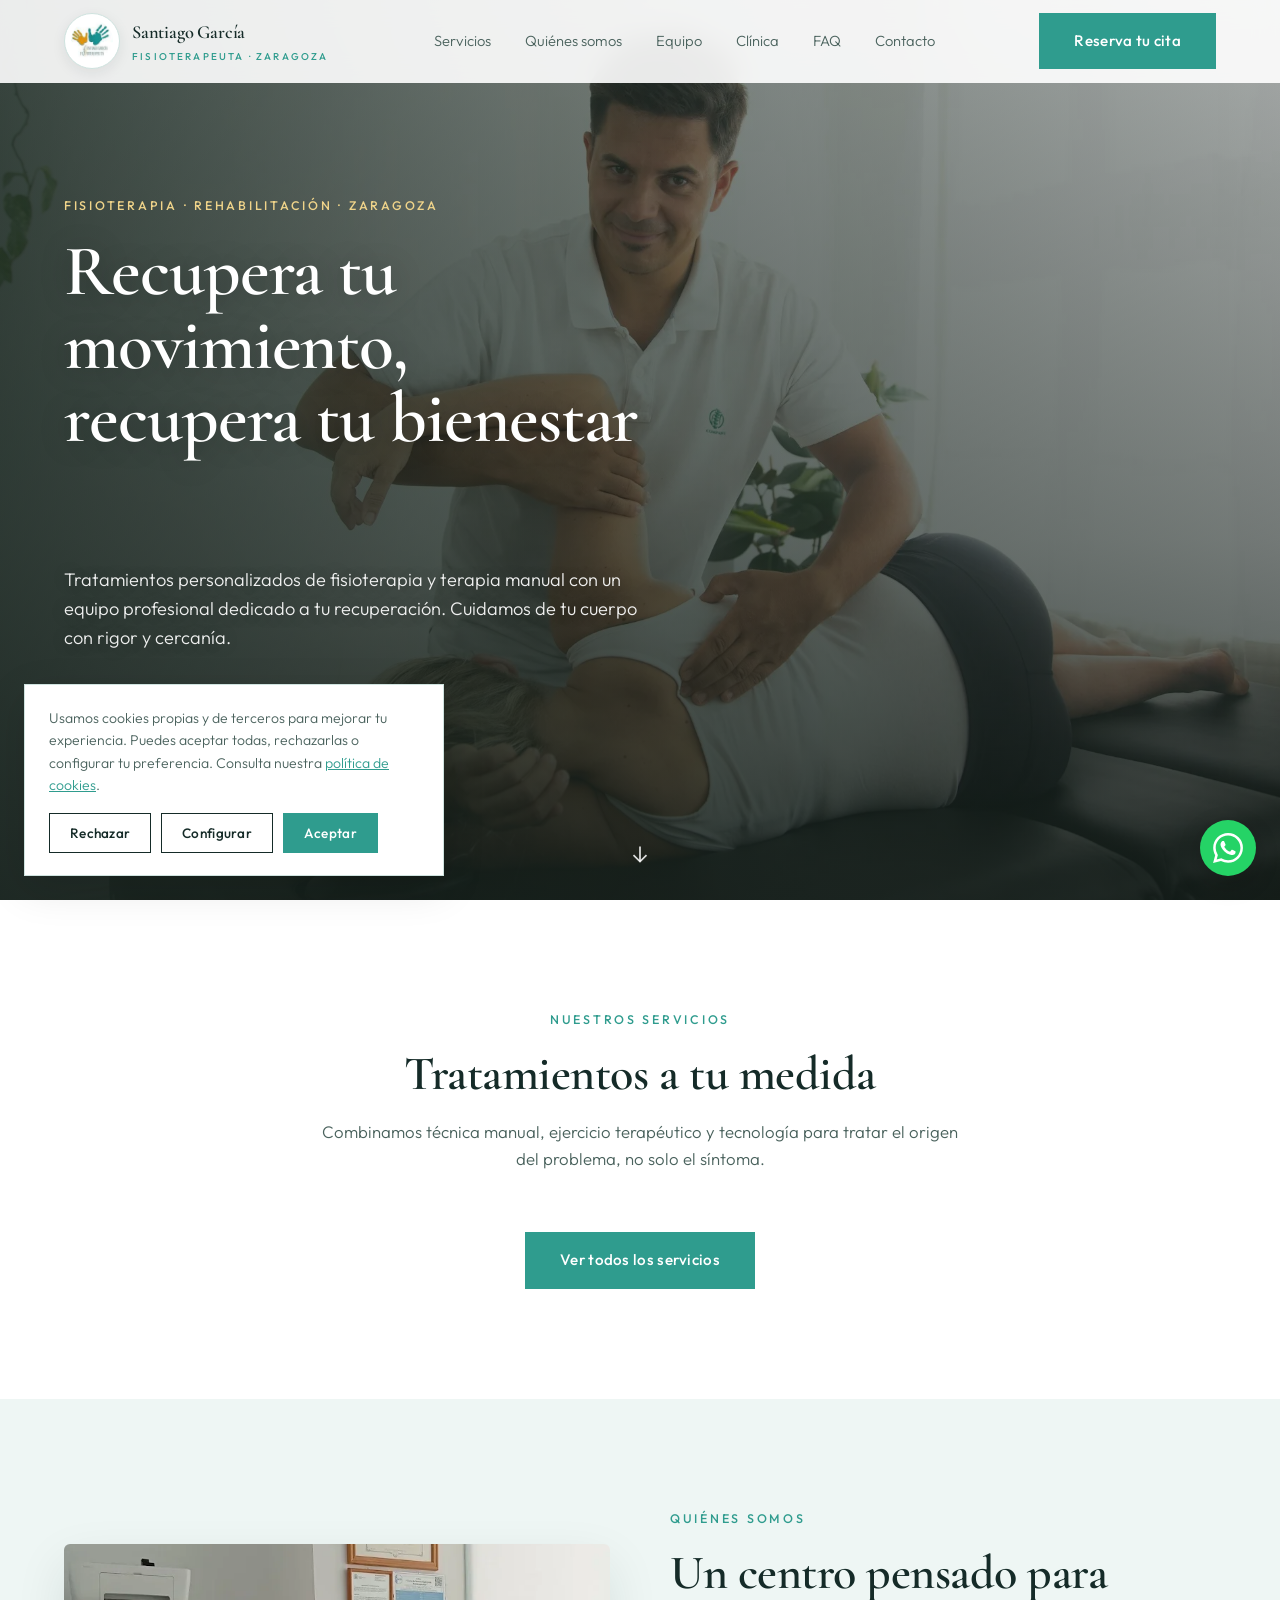
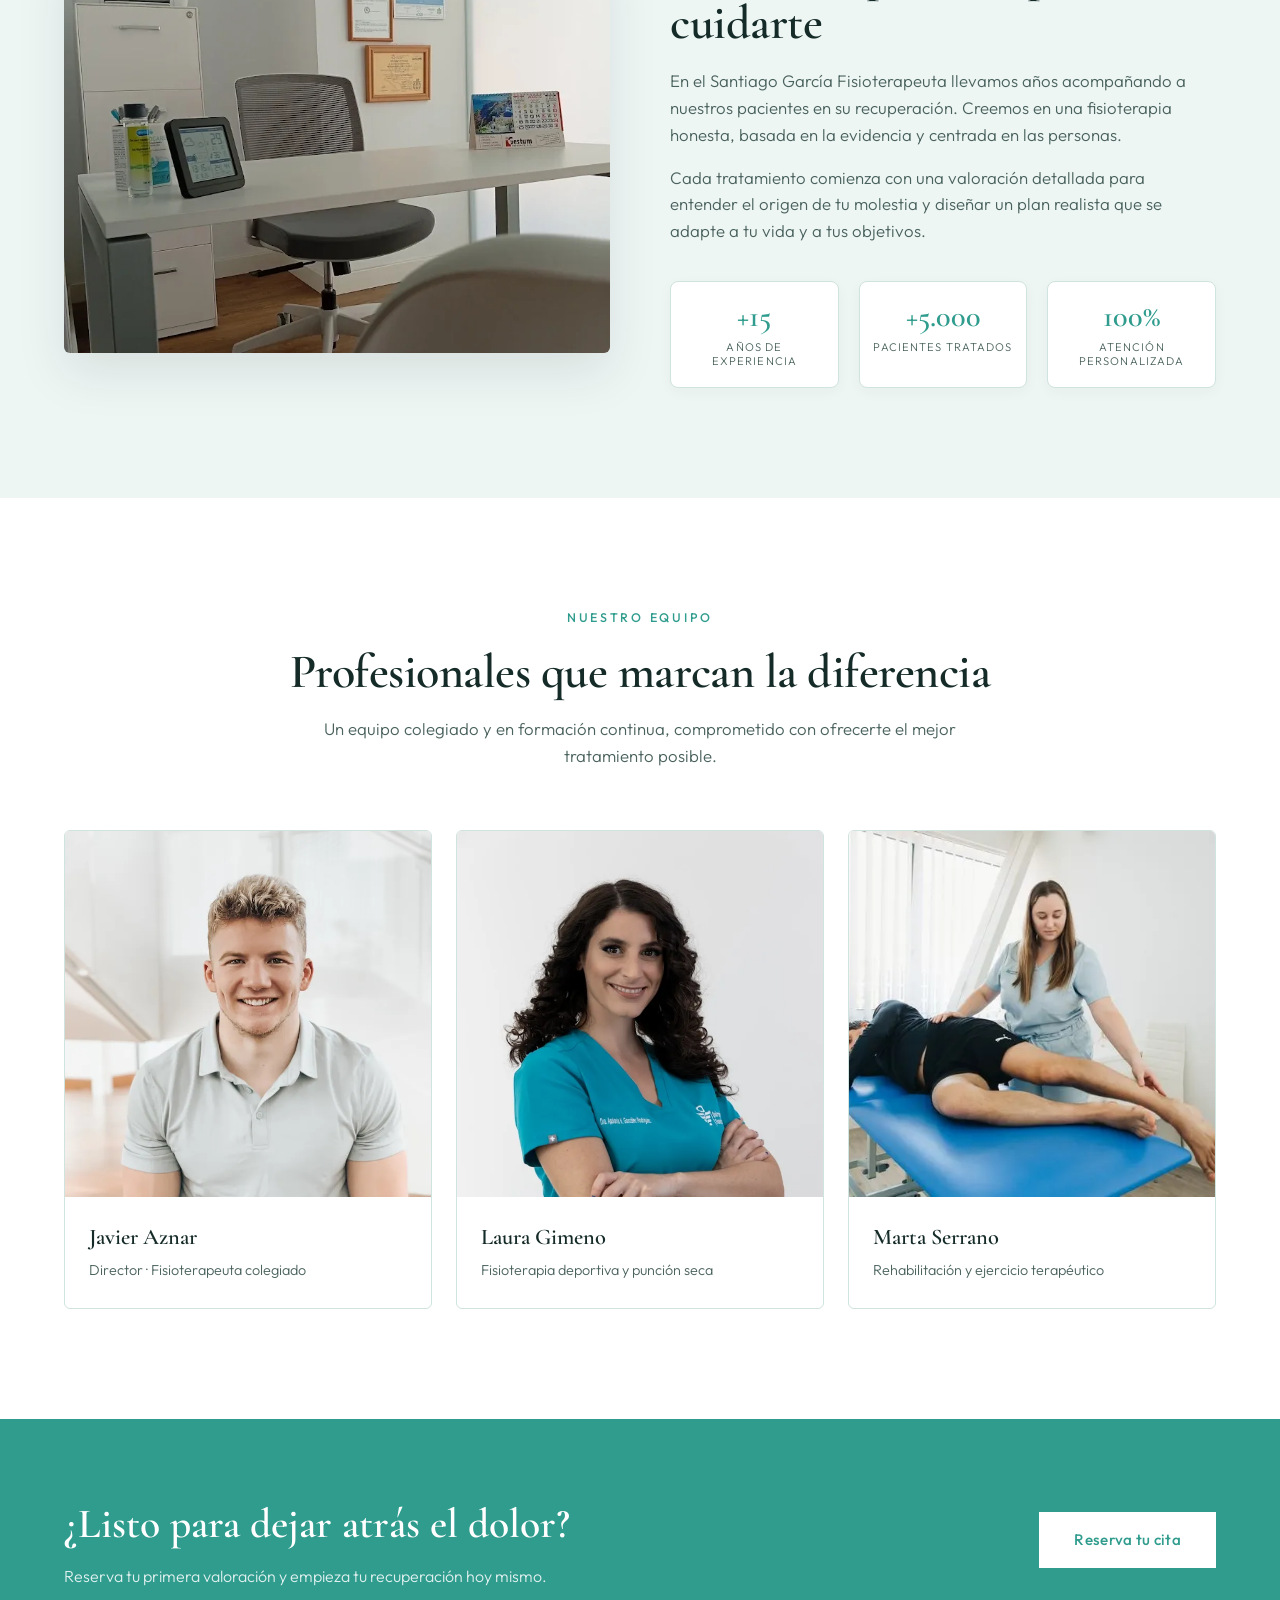
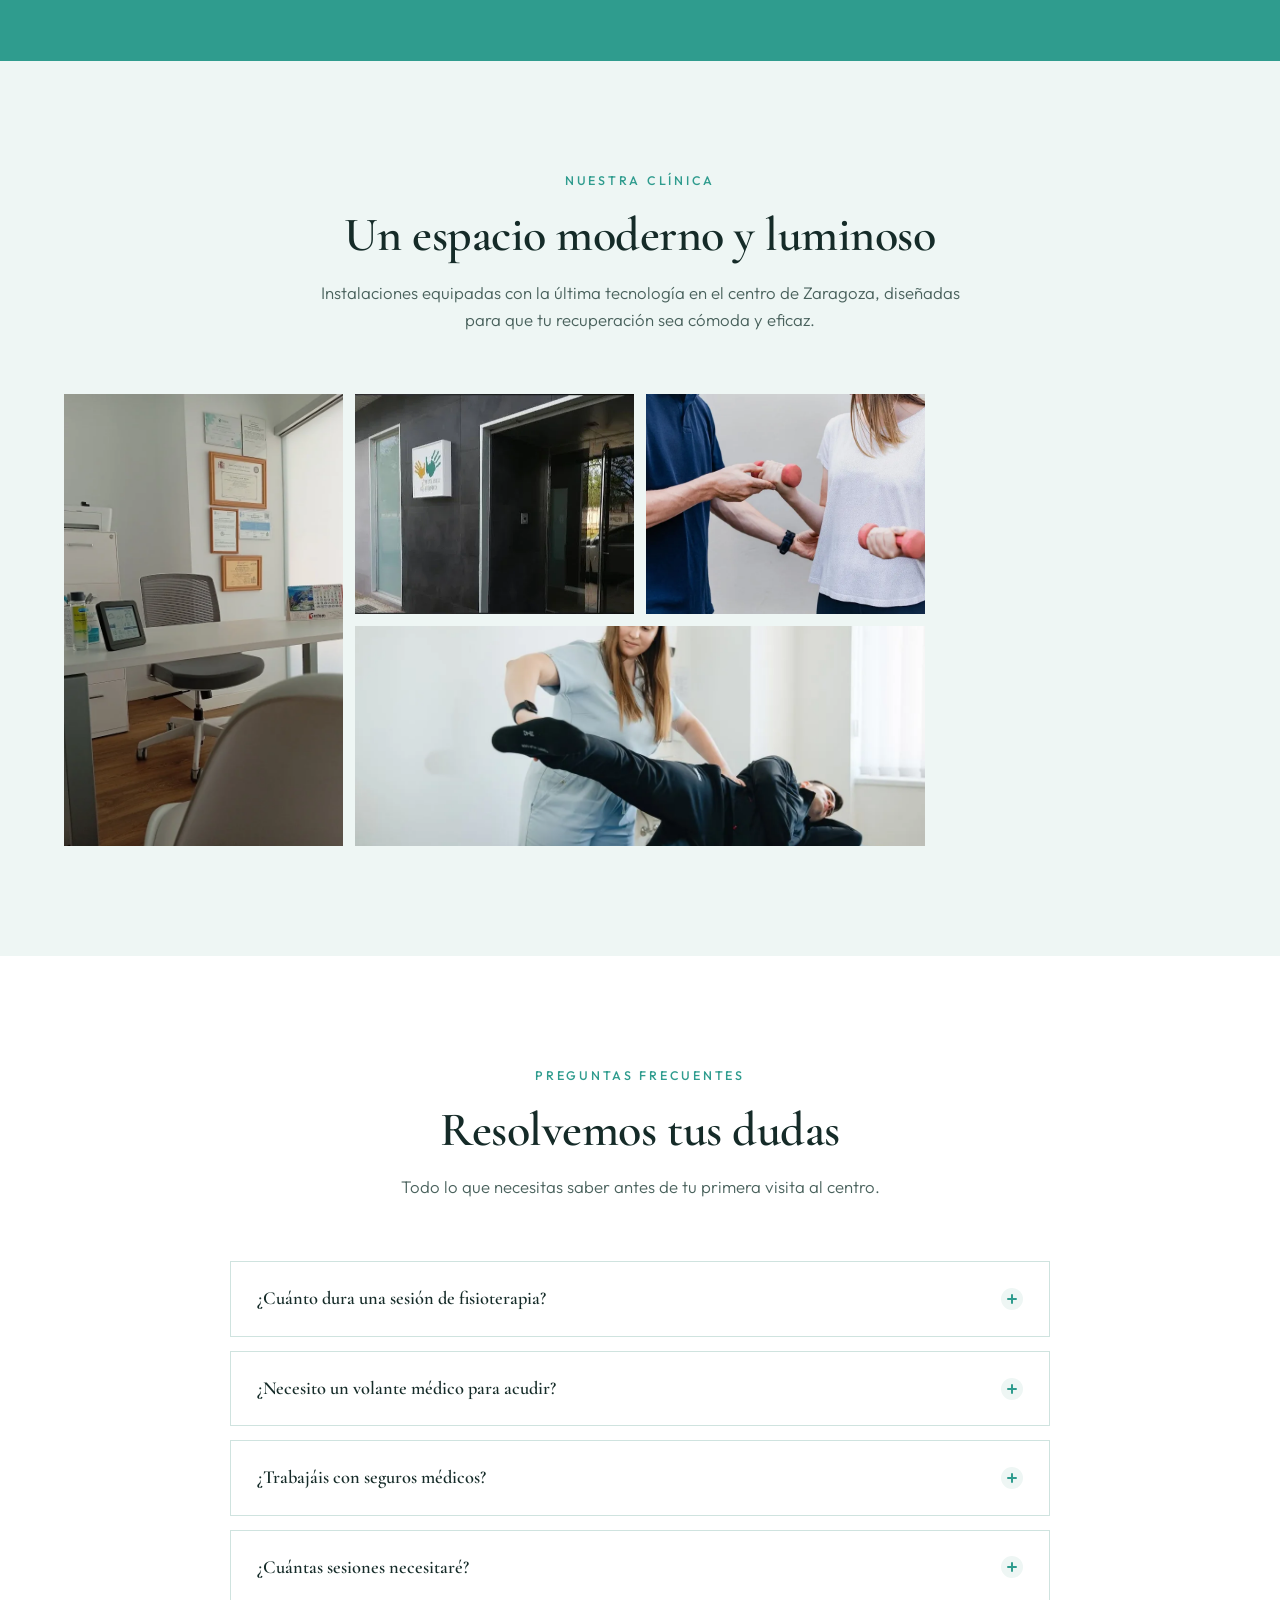
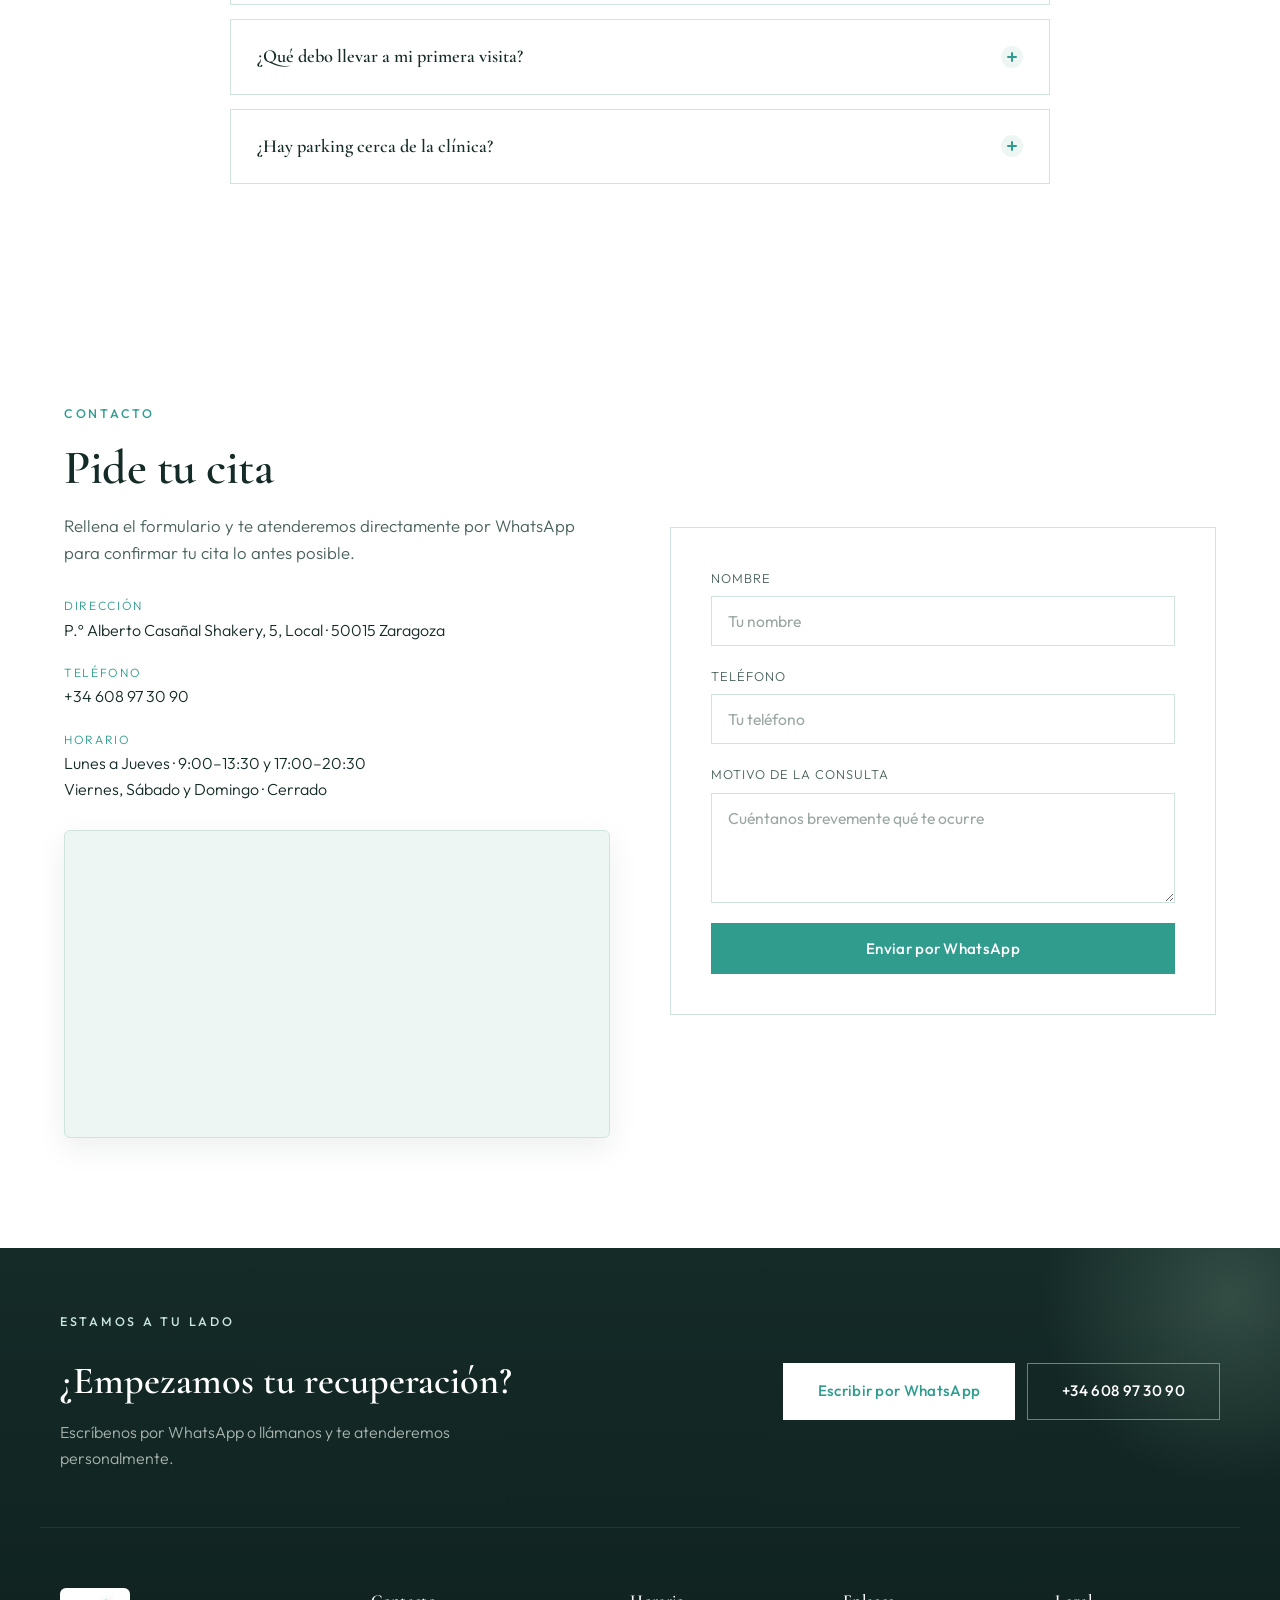
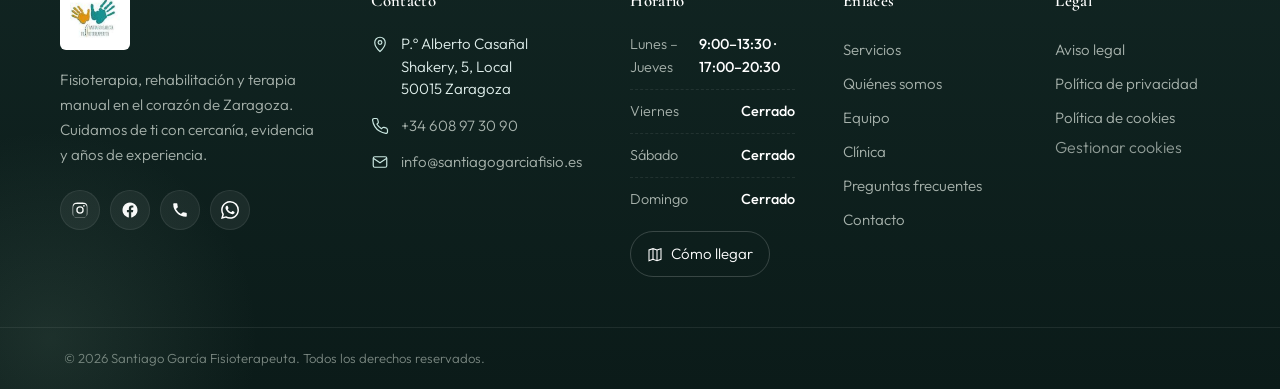
==== commit bd7d3942: "Remove footer text about Zaragoza" ====
--- a/index.html
+++ b/index.html
@@ -474,7 +474,7 @@
     <div class=footer__bottom>
       <div class="container footer__bottom-inner">
         <p>© <span id=year></span> Santiago García Fisioterapeuta. Todos los derechos reservados.</p>
-        <p class=footer__made>Hecho con cuidado en Zaragoza.</p>
+        
       </div>
     </div>
   </footer><button aria-label="Volver arriba" class="fab fab--top" data-testid=scroll-top-btn id=scroll-top><svg viewbox="0 0 24 24" fill=none stroke=currentColor stroke-width=2>
@@ -522,4 +522,4 @@
   <script defer src=script.js></script>
 </body>
 
-</html>+</html>
